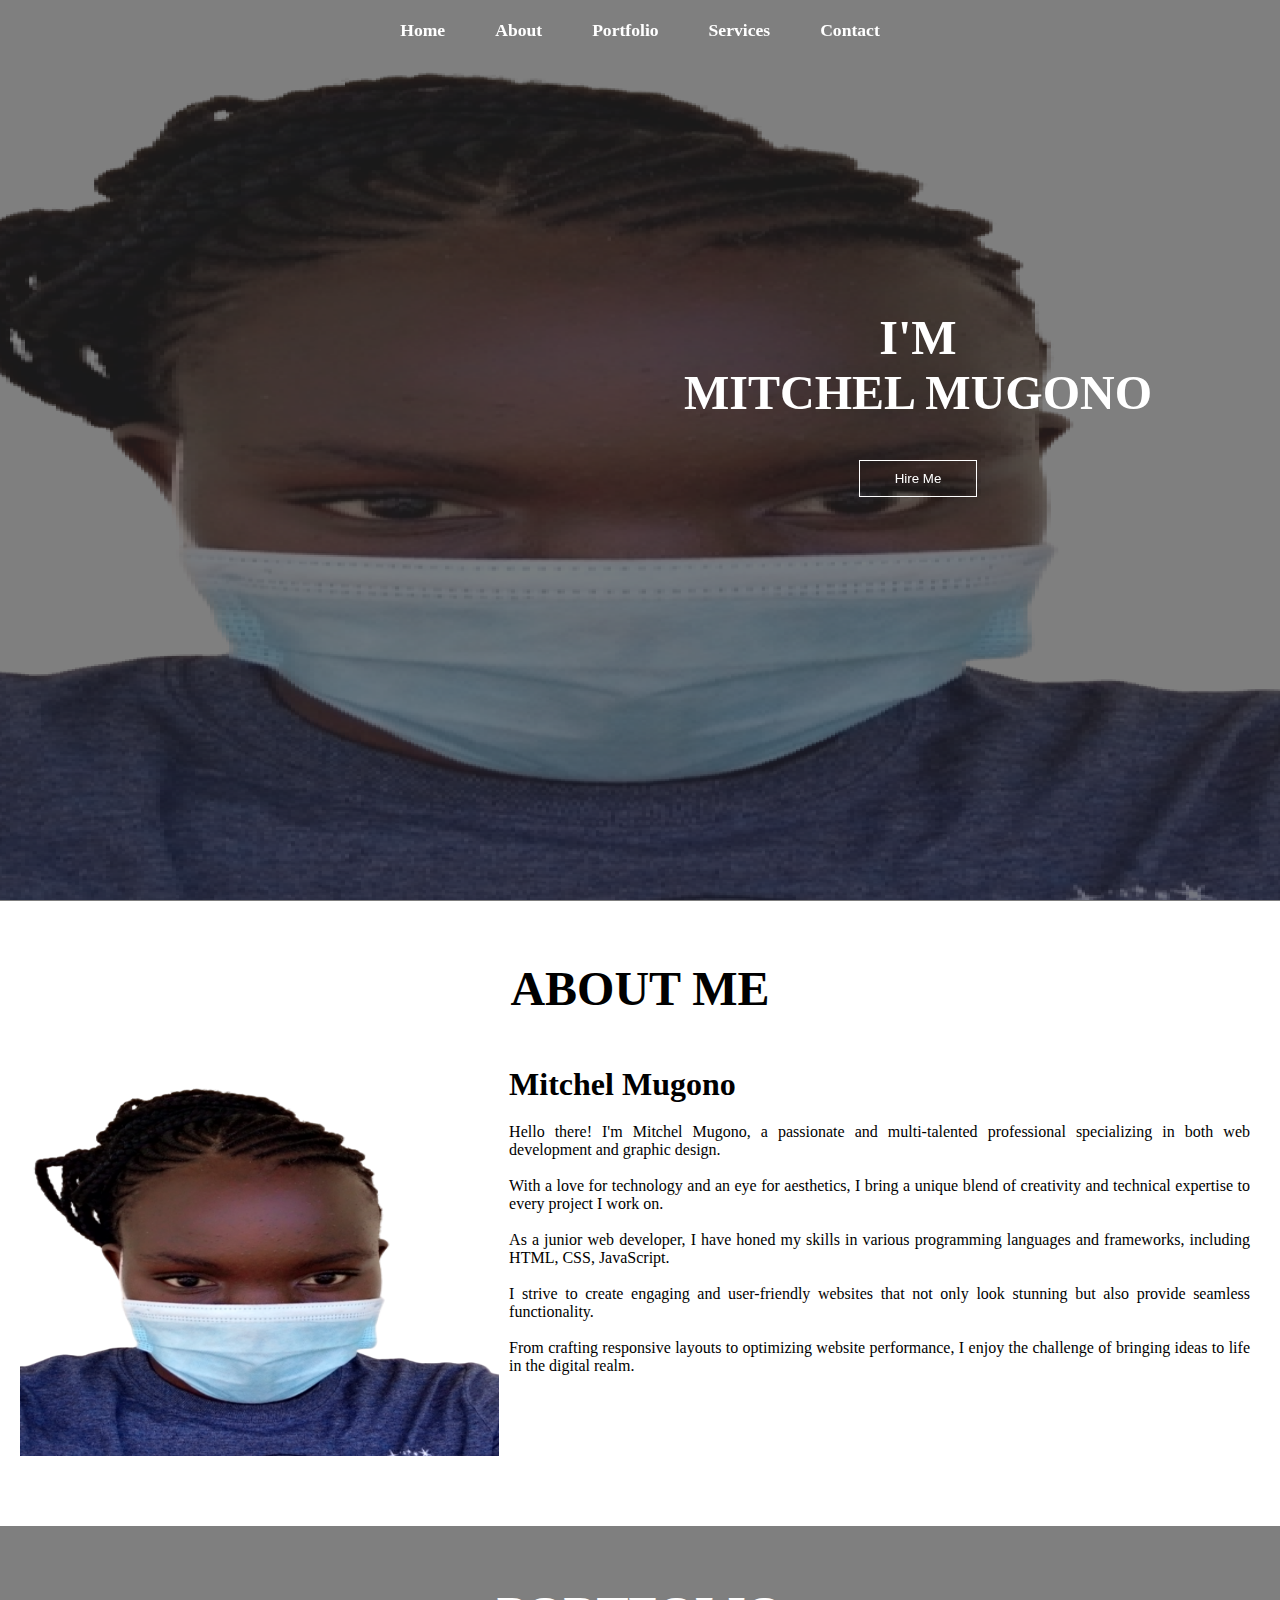
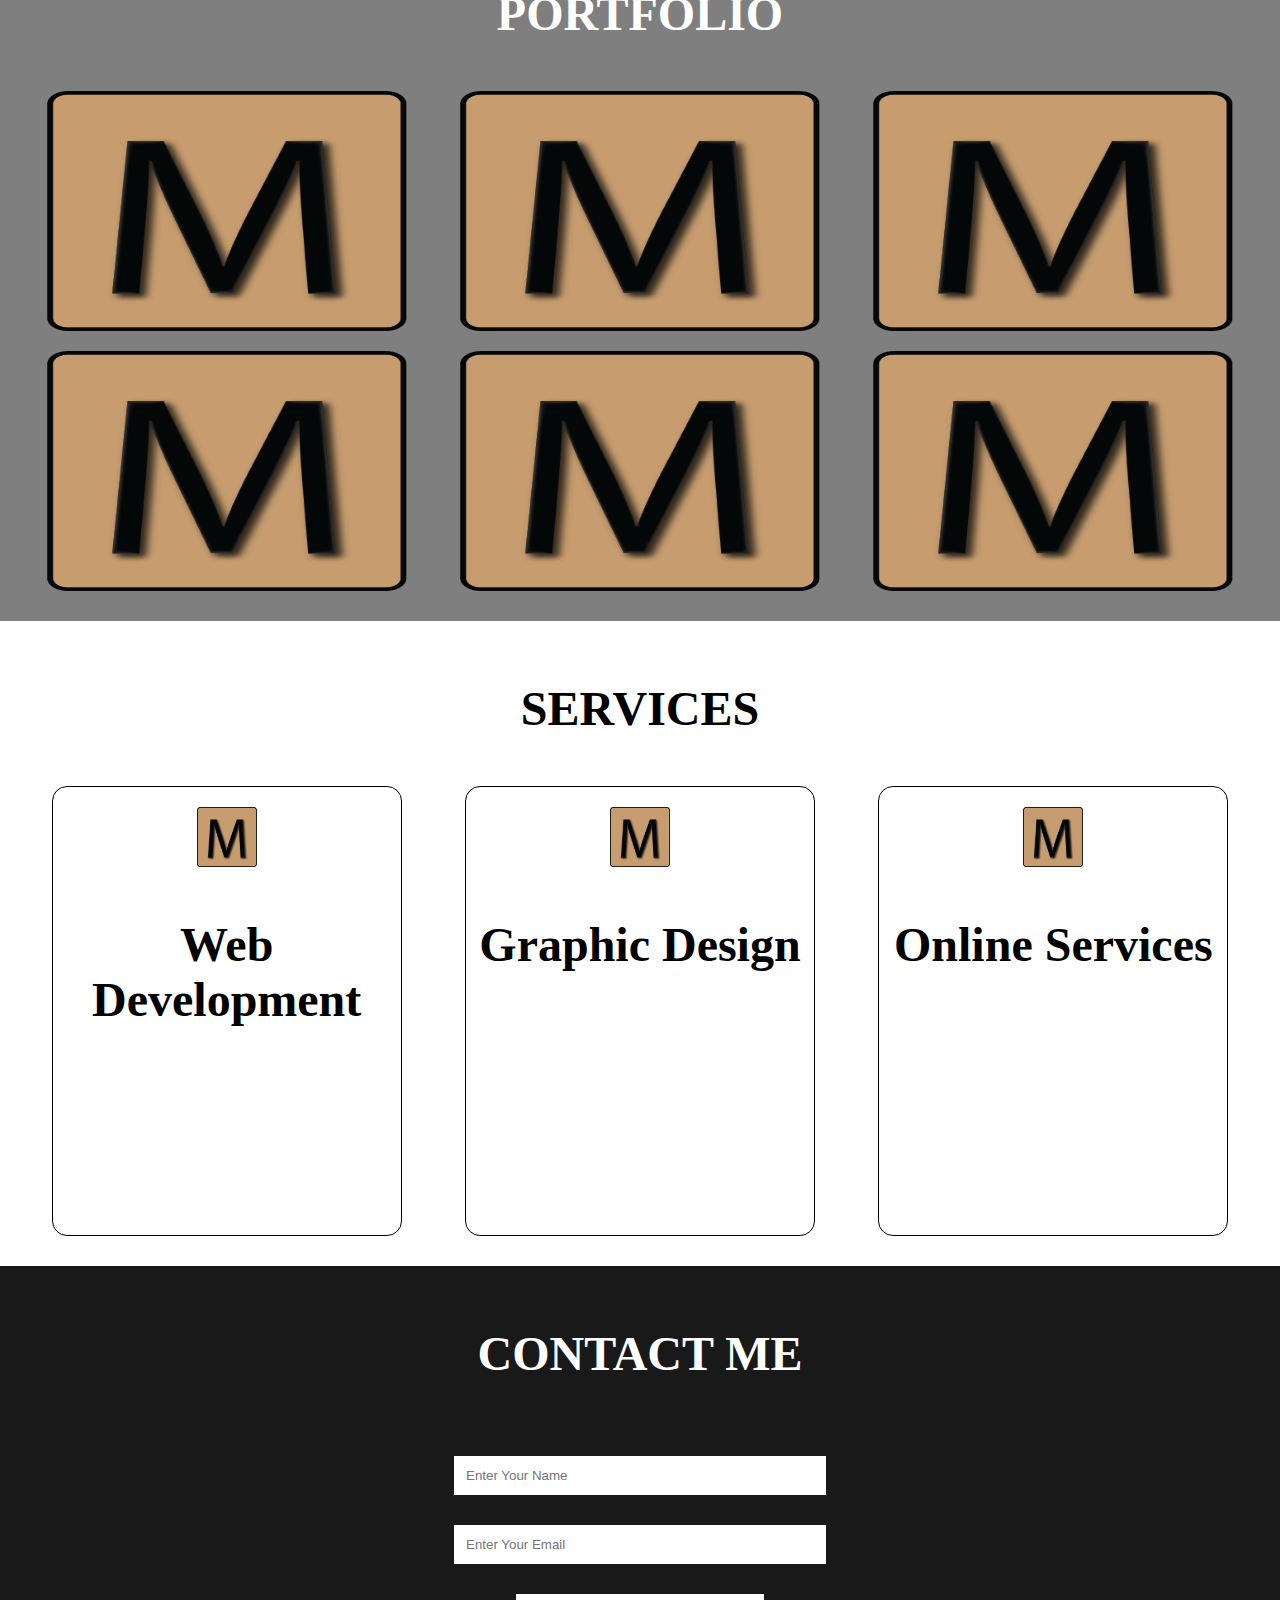
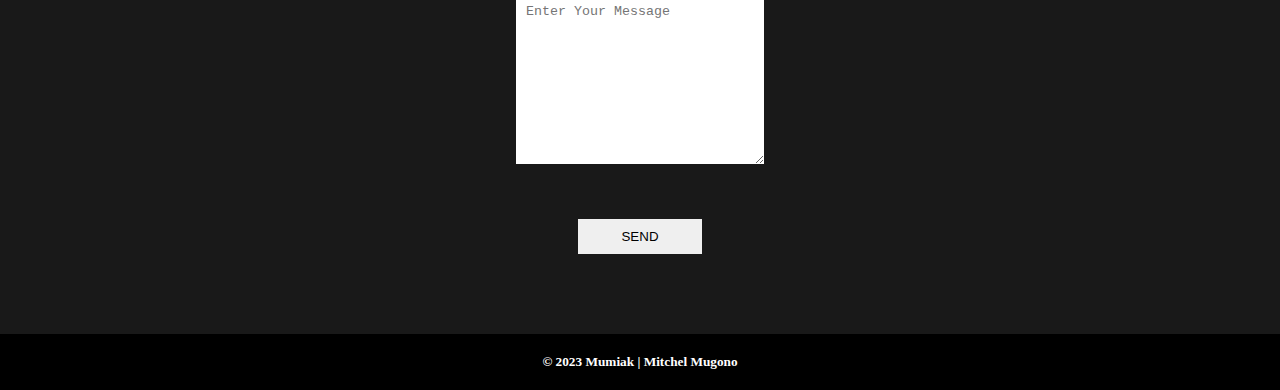
==== index.html @ e2e225aa "Let us work together" ====
<!DOCTYPE html>
<html lang="en">

<head>
    <meta charset="UTF-8">
    <meta name="viewport" content="width=device-width, initial-scale=1.0">
    <title>Mitchel Mugono - Frontend Web Developer</title>
    <link rel="stylesheet" href="css/style.css">
    <link rel="stylesheet" media="screen and (max-width:800px)" href="css/tablet.css">
    <link rel="stylesheet" media="screen and (max-width:530px)" href="css/phone.css">
    <link rel="shortcut icon" href="img/logo.png" type="image/x-icon">
</head>

<body>
    <!--Navigation bar-->
    <nav class="navbar">
        <ul>
            <li><a href="#home">Home</a></li>
            <li><a href="#about">About</a></li>
            <li><a href="#portfolio">Portfolio</a></li>
            <li><a href="#services">Services</a></li>
            <li><a href="#contact">Contact</a></li>
        </ul>
    </nav>

    <!--Home section-->
    <section id="home">
        <div class="main">
            <h1 class="headings">I'M <br> MITCHEL MUGONO</h1>
            <button class="btn"><a href="#contact">Hire Me</a></button>
        </div>
    </section>

    <!--About section-->
    <section id="about">
        <h1 class="headings">ABOUT ME</h1>
        <div id="pic">
            <img src="img/profile.png" alt="Mitchel M">
            <div id="intro">
                <h2>Mitchel Mugono</h2>
                <p>Hello there! I'm Mitchel Mugono, a passionate and multi-talented professional specializing in both
                    web development and graphic design.</p><br>
                <p>With a love for technology and an eye for aesthetics, I bring a
                    unique blend of creativity and technical expertise to every project I work on.</p><br>
                <p>As a junior web
                    developer, I have honed my skills in various programming languages and frameworks, including HTML,
                    CSS, JavaScript.</p><br>
                <p>I strive to create engaging and user-friendly websites that not
                    only look stunning but also provide seamless functionality.</p><br>
                <p>From crafting responsive layouts to
                    optimizing website performance, I enjoy the challenge of bringing ideas to life in the digital
                    realm.</p><br>
            </div>
        </div>
    </section>

    <!--Portfolio section-->
    <section id="portfolio">
        <h1 class="headings">PORTFOLIO</h1>
        <div class="gallery">
            <img src="img/logo.png" alt="Logo">
            <img src="img/logo.png" alt="Logo">
            <img src="img/logo.png" alt="Logo">
            <img src="img/logo.png" alt="Logo">
            <img src="img/logo.png" alt="Logo">
            <img src="img/logo.png" alt="Logo">
        </div>
    </section>

    <!--Services section-->
    <section id="services">
        <h1 class="headings">SERVICES</h1>
        <div class="row">
            <div class="box">
                <img src="img/logo.png" alt="Logo">
                <h1 class="headings">Web Development</h1>
                <p></p>
            </div>
            <div class="box">
                <img src="img/logo.png" alt="Logo">
                <h1 class="headings">Graphic Design</h1>
                <p></p>
            </div>
            <div class="box">
                <img src="img/logo.png" alt="Logo">
                <h1 class="headings">Online Services</h1>
                <p></p>
            </div>
        </div>
    </section>

    <!--Contact Us section-->
    <section id="contact">
        <h1 class="headings">CONTACT ME</h1>
        <form action="" class="form">
            <input type="text" name="name" class="input" placeholder="Enter Your Name">
            <input type="email" name="email" class="input" placeholder="Enter Your Email">
            <textarea name="msg" id="msg" cols="30" rows="10" placeholder="Enter Your Message"></textarea>
            <input type="submit" value="SEND" id="send">
        </form>
    </section>

    <!--Footer-->
    <footer>
        <h5>&copy; 2023 Mumiak | Mitchel Mugono</h5>
    </footer>
</body>

</html>
---- css/style.css ----
/*Styles that apply everywhere*/
* {
    margin: 0;
    padding: 0;
    box-sizing: border-box;
}

html {
    scroll-behavior: smooth;
}

a {
    text-decoration: none;
    color: #ffffff;
}

a:hover {
    color: #000000;
}

/*Navigation bar styles*/
.navbar {
    display: flex;
    justify-content: center;
    align-items: center;
    background-color: rgba(0, 0, 0, 0.5);
    position: sticky;
    top: 0;
}

.navbar ul {
    display: flex;
    list-style-type: none;
    margin: 20px 0px;
}

.navbar ul li {
    font-family: century;
    font-size: 1.1rem;
    font-weight: bold;
}

.navbar ul li a {
    text-decoration: none;
    color: #ffffff;
    padding: 8px 25px;
    transition: all .5s ease;
}

.navbar ul li a:hover {
    background-color: #ffffff;
    color: #000000;
    box-shadow: 0 0 10px #ffffff;
}

/*home section style*/
#home {
    display: flex;
    flex-direction: column;
    background-color: rgba(0, 0, 0, 0.5);
    height: 840px;
    justify-content: center;
    align-items: center;
    color: #ffffff;
}

#home::before {
    content: "";
    position: absolute;
    top: 0;
    right: 0;
    /*background: url('../img/profile.png') no-repeat center center/cover;*/
    background: url('../img/bg.png') no-repeat center center/cover;
    height: 900px;
    width: 100%;
    z-index: -1;
    opacity: .8;
}

.main {
    display: flex;
    flex-direction: column;
    /*border: 1px solid #ffffff;*/
    align-items: center;
    position: absolute;
    top: 30%;
    right: 10%;
}

.headings {
    font-family: century;
    font-size: 3rem;
    text-align: center;
    margin: 40px 0px;
}

.btn {
    padding: 10px 35px;
    background-color: transparent;
    border: 1px solid #ffffff;
    color: #ffffff;
    outline: none;
    transition: .6s ease;
}

.btn:hover {
    cursor: pointer;
    background-color: #ffffff;
    color: #000000;
    box-shadow: 0 0 5px #ffffff, 0 0 10px #ffffff, 0 0 15px #ffffff;
    font-weight: bold;
}

/*styles for the about section*/
#about {
    display: flex;
    flex-direction: column;
    padding: 20px;
    margin-bottom: 50px;
}

#pic {
    display: flex;
}

#pic img {
    width: 575px;
    height: 400px;
}

#intro {
    display: flex;
    flex-direction: column;
    text-align: justify;
    padding: 10px;
}

#intro h2 {
    font-size: 2rem;
    margin-bottom: 20px;
}

/*Portfolio section styles*/
#portfolio {
    display: flex;
    flex-direction: column;
    background-color: rgba(0, 0, 0, 0.5);
    color: #ffffff;
    align-items: center;
    padding: 20px;
}

.gallery {
    display: flex;
    flex-wrap: wrap;
    justify-content: space-around;
    box-sizing: border-box;
}

.gallery img{
    width: 360px;
    height: 240px;
    margin: 10px;
}

/*Services section styles*/
#services {
    display: flex;
    flex-direction: column;
    padding: 20px;
}

.row {
    display: flex;
    justify-content: space-around;
    flex-wrap: wrap;
    box-sizing: border-box;
}

.box {
    display: flex;
    flex-direction: column;
    width: 350px;
    height: 450px;
    border: 1px solid #000000;
    margin: 10px;
    align-items: center;
    text-align: justify;
    padding: 10px;
    border-radius: 15px;
    background: linear-gradient(to top, #a52a2a 50%, #ffffff 50%);
    background-size: 100% 200%;
    transition: all .8s;
}

.box:hover {
    background-position: left bottom;
    color: #ffffff;
    border: none;
    box-shadow: 0 0 20px #a52a2a;
}

.box img {
    width: 80px;
    height: 80px;
    /*background-color: #ffffff;*/
    padding: 10px;
}

/*Styles for the contact us section*/
#contact {
    display: flex;
    flex-direction: column;
    box-sizing: border-box;
    background-color: rgba(0, 0, 0, 0.9);
    color: #ffffff;
    padding: 20px;
}

.form {
    display: flex;
    flex-direction: column;
    box-sizing: border-box;
    align-items: center;
    margin: 20px 0px;
}

.input {
    padding: 12px;
    margin: 15px;
    width: 30%;
    border: none;
    outline: none;
}

#msg {
    width: 20%;
    padding: 10px;
    margin: 15px;
    border: none;
    outline: none;
}

#send {
    padding: 10px;
    width: 10%;
    margin: 40px;
    border: none;
    outline: none;
}

#send:hover {
    cursor: pointer;
    box-shadow: 0 0 10px #ffffff;
}

footer {
    text-align: center;
    color: #ffffff;
    background-color: #000000;
}

footer h5 {
    padding: 20px;
}
---- css/tablet.css ----
/*navigation bar*/
.navbar ul {
    flex-wrap: wrap;
    justify-content: center;
}

/*heading*/
.headings {
    font-size: 2.5rem;
}

/*about section*/
#pic {
    flex-direction: column;
    align-items: center;
}

#pic img {
    width: 475px;
    height: 300px;
}

#intro h2 {
    text-align: center;
    padding: 10px;
}

/*contact me form*/
.input {
    width: 60%;
}

#msg {
    width: 55%;
}

#send {
    width: 20%;
}
---- css/phone.css ----
/*home*/
#home {
    height: 820px;
}

.headings {
    font-size: 1.7rem;
}

/*about*/
#pic img {
    width: 300px;
    height: 175px;
}

#intro h2 {
    font-size: 1.5rem;
}

/*portfolio*/
.gallery img{
    width: 250px;
    height: 150px;
    margin: 10px;
}

/*contact*/
.input {
    width: 80%;
}

#msg {
    width: 70%;
}

#send {
    width: 20%;
}
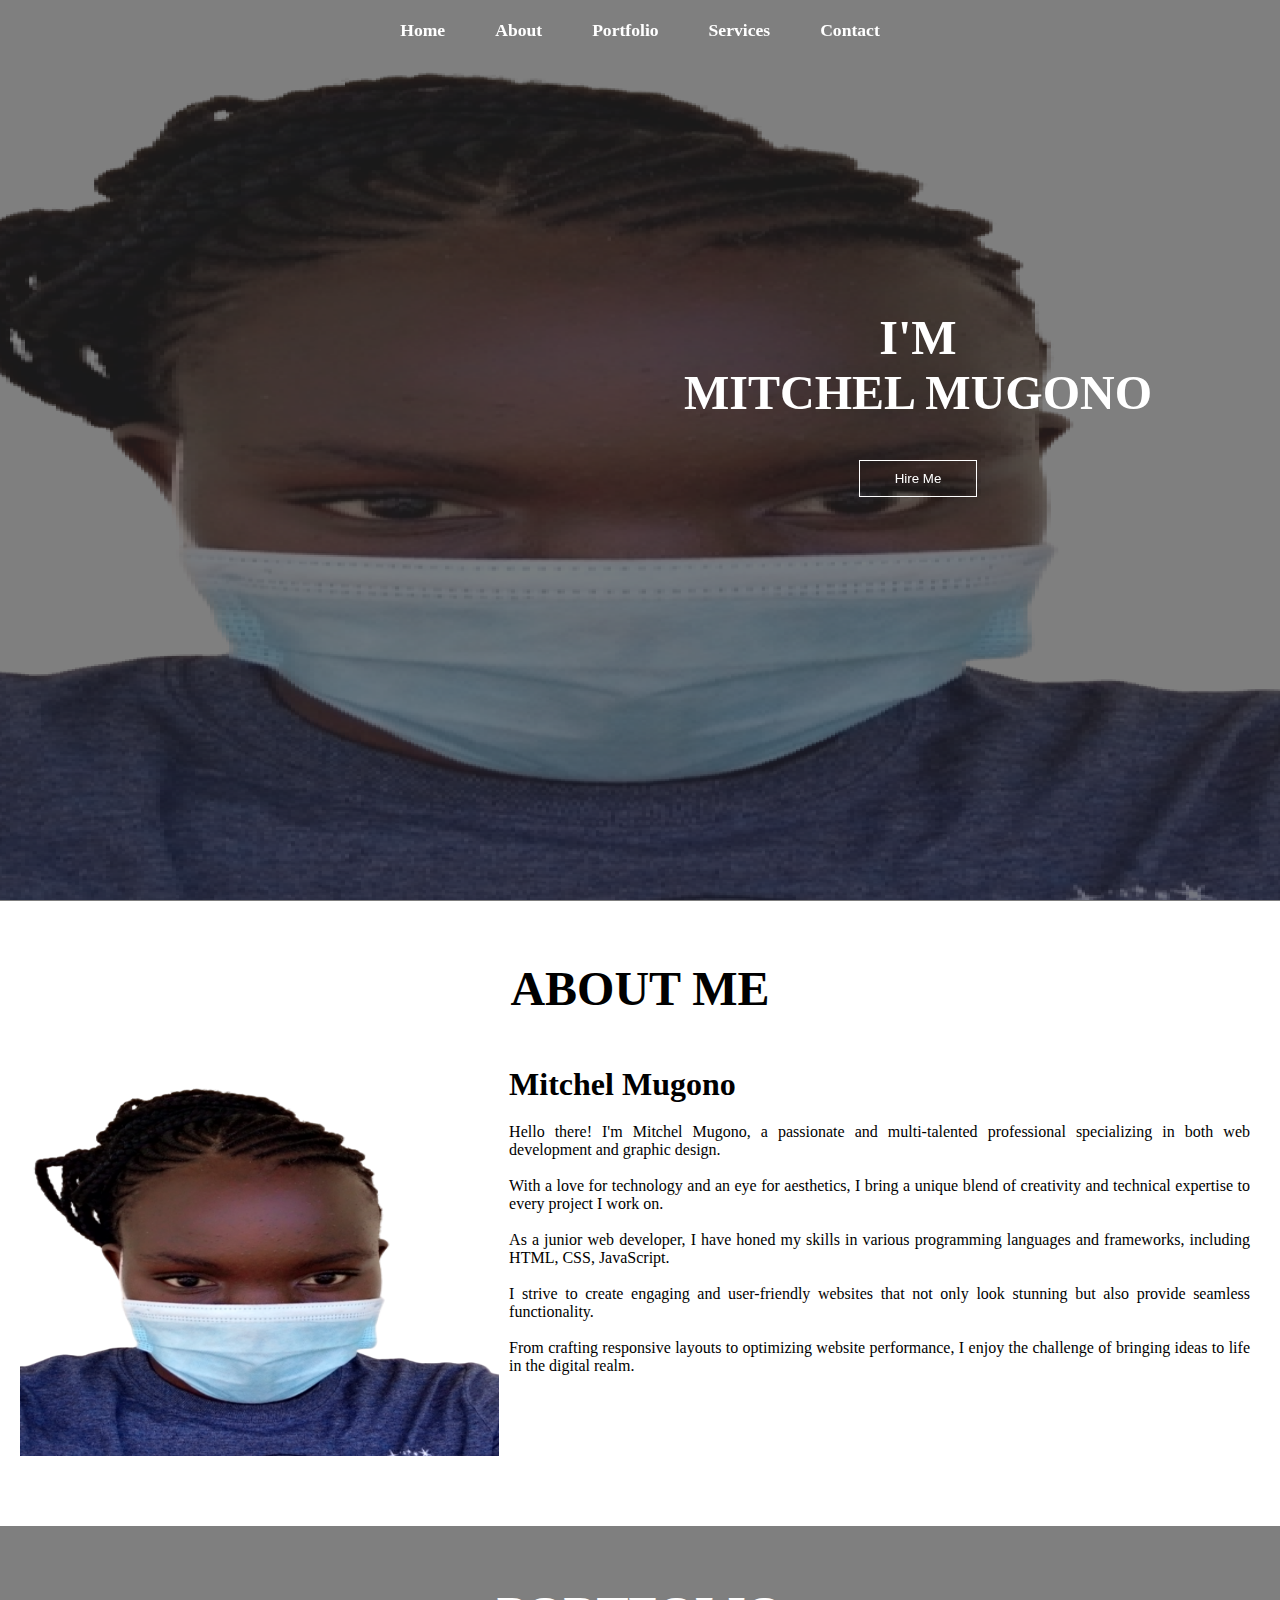
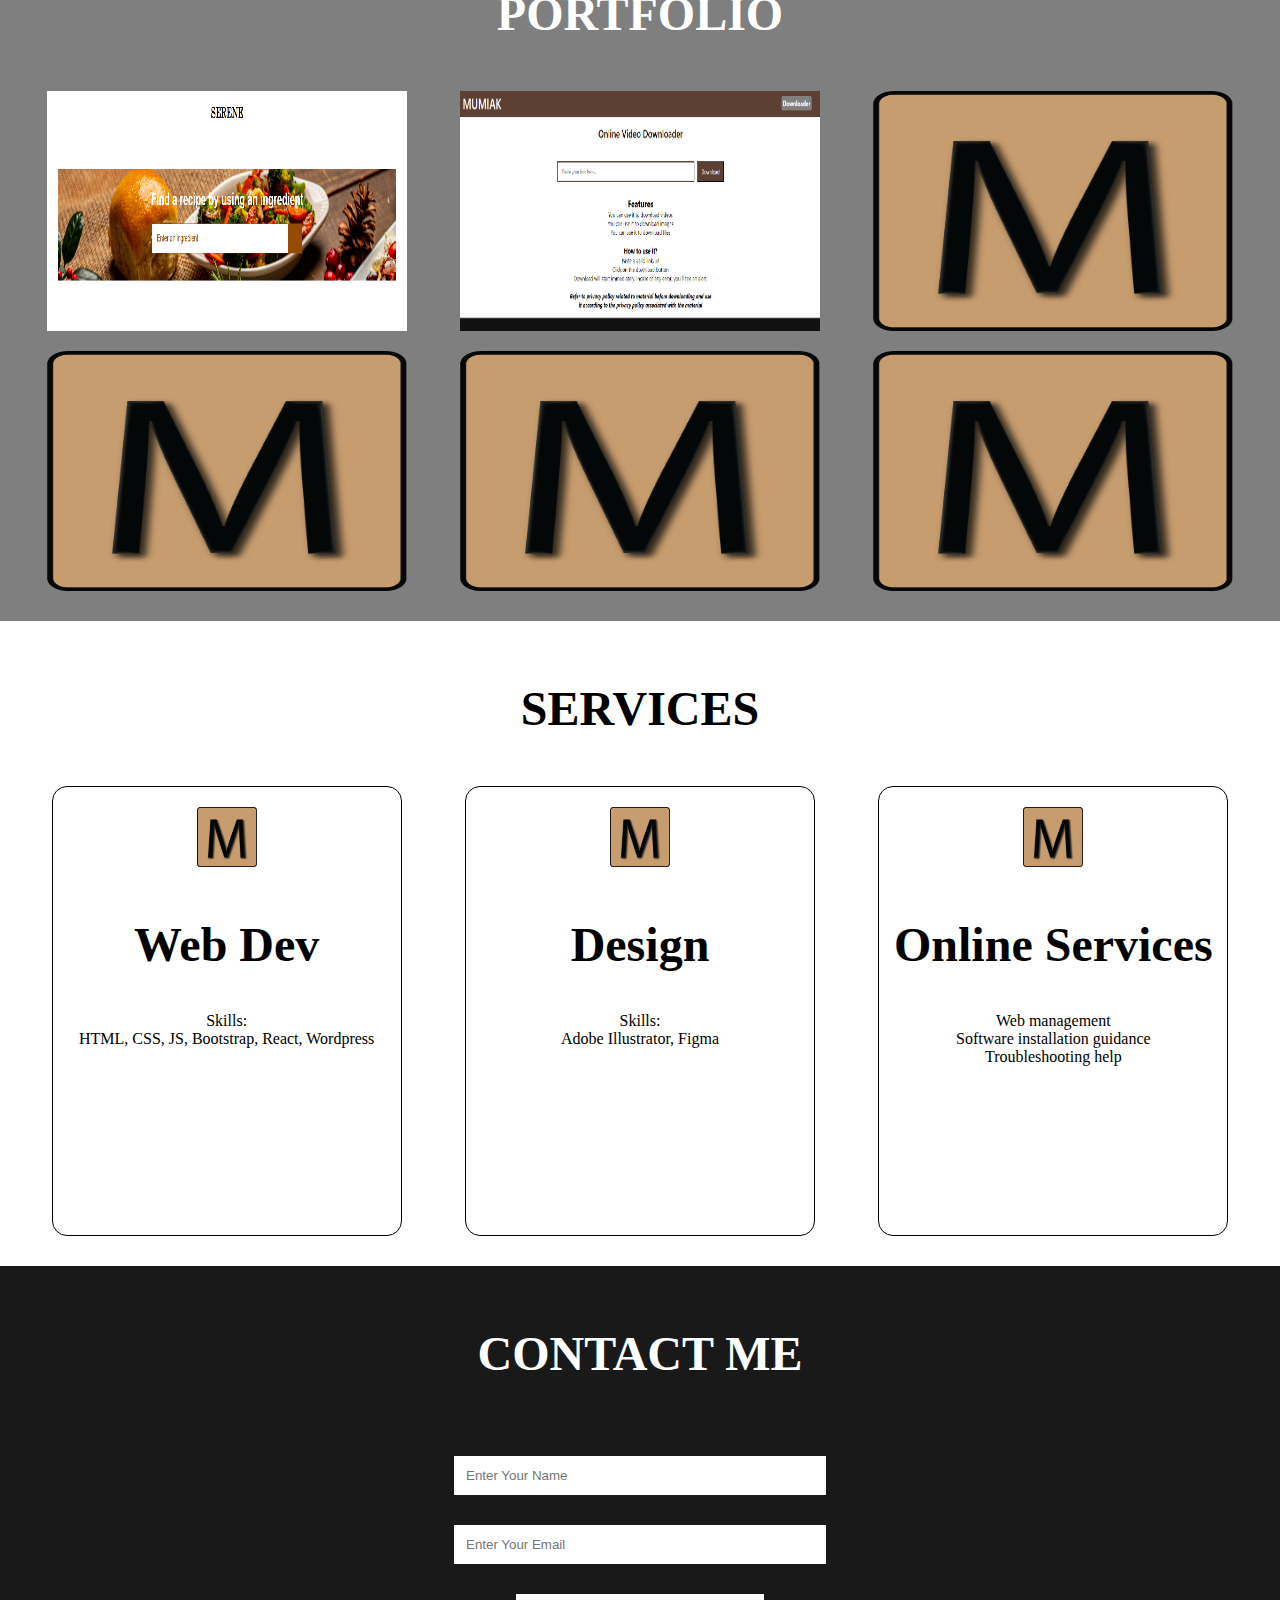
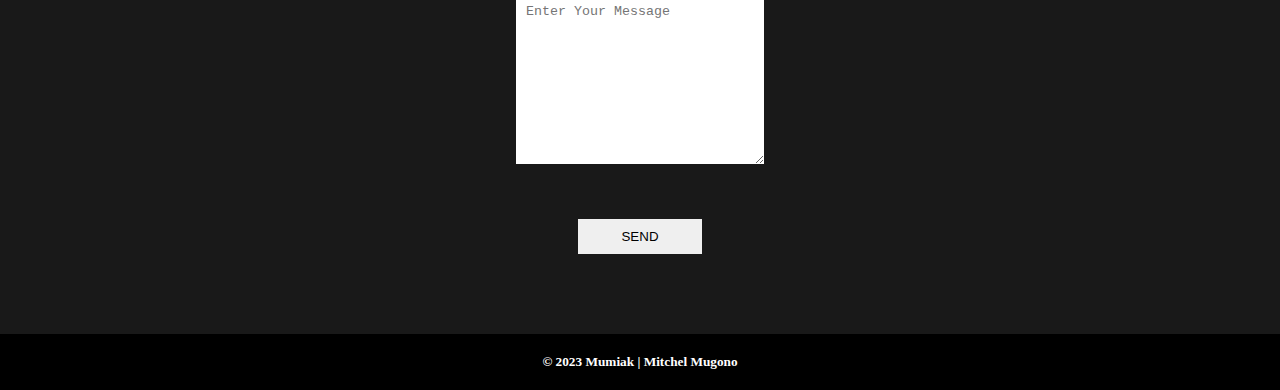
==== commit 55662d18: "Updates" ====
--- a/index.html
+++ b/index.html
@@ -58,8 +58,8 @@
     <section id="portfolio">
         <h1 class="headings">PORTFOLIO</h1>
         <div class="gallery">
-            <img src="img/logo.png" alt="Logo">
-            <img src="img/logo.png" alt="Logo">
+            <img src="img/recipe.png" alt="Recipe Website">
+            <img src="img/downloader.png" alt="Downloader">
             <img src="img/logo.png" alt="Logo">
             <img src="img/logo.png" alt="Logo">
             <img src="img/logo.png" alt="Logo">
@@ -73,18 +73,22 @@
         <div class="row">
             <div class="box">
                 <img src="img/logo.png" alt="Logo">
-                <h1 class="headings">Web Development</h1>
-                <p></p>
+                <h1 class="headings">Web Dev</h1>
+                <p>Skills:</p>
+                <p>HTML, CSS, JS, Bootstrap, React, Wordpress</p>
             </div>
             <div class="box">
                 <img src="img/logo.png" alt="Logo">
-                <h1 class="headings">Graphic Design</h1>
-                <p></p>
+                <h1 class="headings">Design</h1>
+                <p>Skills:</p>
+                <p>Adobe Illustrator, Figma</p>
             </div>
             <div class="box">
                 <img src="img/logo.png" alt="Logo">
                 <h1 class="headings">Online Services</h1>
-                <p></p>
+                <p>Web management</p>
+                <p>Software installation guidance</p>
+                <p>Troubleshooting help</p>
             </div>
         </div>
     </section>
--- a/css/style.css
+++ b/css/style.css
@@ -188,7 +188,7 @@
     text-align: justify;
     padding: 10px;
     border-radius: 15px;
-    background: linear-gradient(to top, #a52a2a 50%, #ffffff 50%);
+    background: linear-gradient(to top, #5C4033 50%, #ffffff 50%);
     background-size: 100% 200%;
     transition: all .8s;
 }
@@ -197,7 +197,7 @@
     background-position: left bottom;
     color: #ffffff;
     border: none;
-    box-shadow: 0 0 20px #a52a2a;
+    box-shadow: 0 0 20px #5C4033;
 }
 
 .box img {
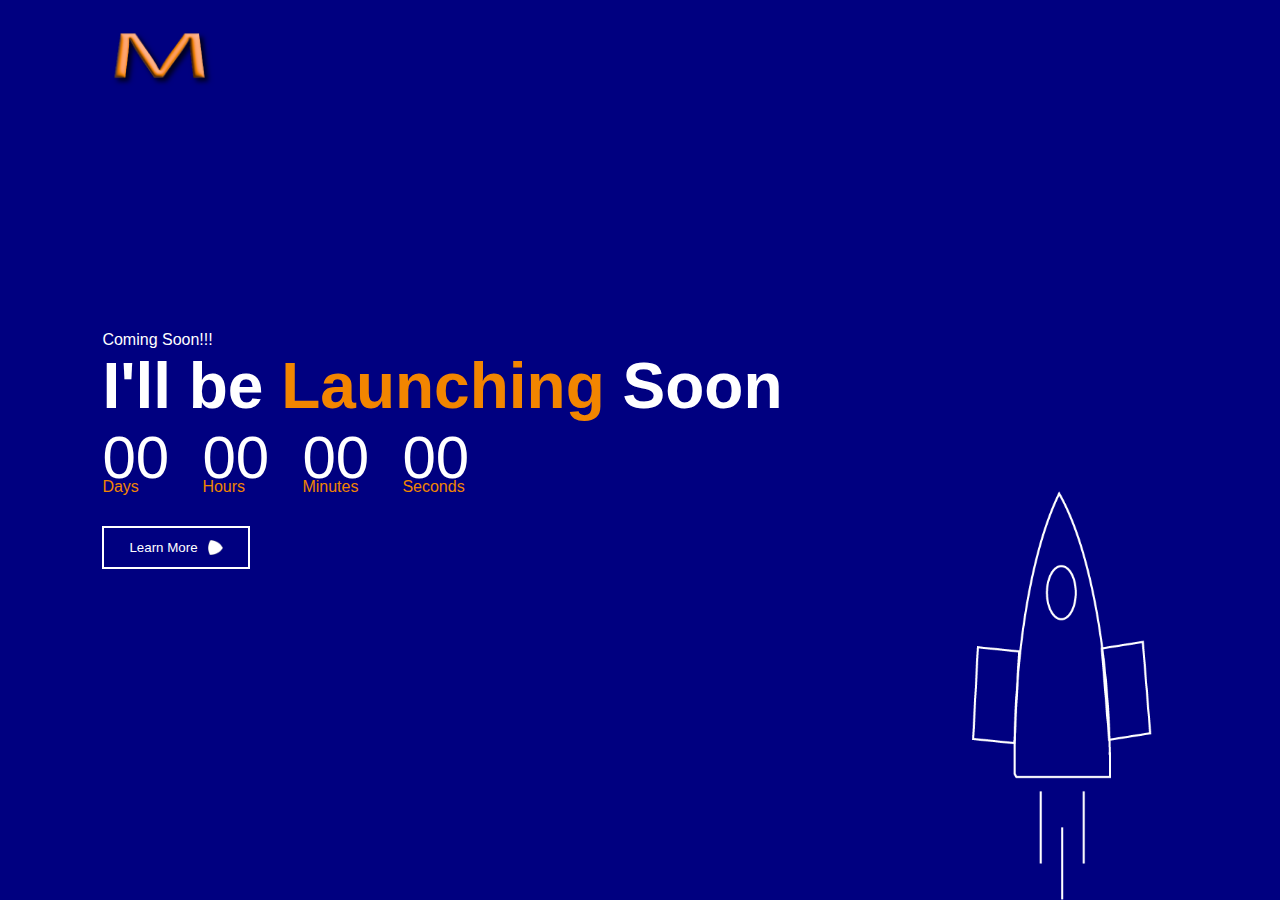
==== commit 5af8723b: "Launching Soon" ====
--- a/index.html
+++ b/index.html
@@ -4,110 +4,45 @@
 <head>
     <meta charset="UTF-8">
     <meta name="viewport" content="width=device-width, initial-scale=1.0">
-    <title>Mitchel Mugono - Frontend Web Developer</title>
-    <link rel="stylesheet" href="css/style.css">
-    <link rel="stylesheet" media="screen and (max-width:800px)" href="css/tablet.css">
-    <link rel="stylesheet" media="screen and (max-width:530px)" href="css/phone.css">
-    <link rel="shortcut icon" href="img/logo.png" type="image/x-icon">
+    <title>Launching soon!!!</title>
+    <link rel="stylesheet" href="style.css">
+    <link rel="shortcut icon" href="logo.png" type="image/x-icon">
 </head>
 
 <body>
-    <!--Navigation bar-->
-    <nav class="navbar">
-        <ul>
-            <li><a href="#home">Home</a></li>
-            <li><a href="#about">About</a></li>
-            <li><a href="#portfolio">Portfolio</a></li>
-            <li><a href="#services">Services</a></li>
-            <li><a href="#contact">Contact</a></li>
-        </ul>
-    </nav>
+    <div class="container">
+        <img src="logo.png" alt="Logo" class="logo">
 
-    <!--Home section-->
-    <section id="home">
-        <div class="main">
-            <h1 class="headings">I'M <br> MITCHEL MUGONO</h1>
-            <button class="btn"><a href="#contact">Hire Me</a></button>
+        <div class="content">
+            <p>Coming Soon!!!</p>
+            <h1>I'll be <span>Launching</span> Soon</h1>
+
+            <div class="launch-time">
+                <div>
+                    <p id="days">00</p>
+                    <span>Days</span>
+                </div>
+                <div>
+                    <p id="hours">00</p>
+                    <span>Hours</span>
+                </div>
+                <div>
+                    <p id="minutes">00</p>
+                    <span>Minutes</span>
+                </div>
+                <div>
+                    <p id="seconds">00</p>
+                    <span>Seconds</span>
+                </div>
+            </div>
+
+            <button type="button">Learn More <img src="triangle.png" alt="Triangle"></button>
         </div>
-    </section>
 
-    <!--About section-->
-    <section id="about">
-        <h1 class="headings">ABOUT ME</h1>
-        <div id="pic">
-            <img src="img/profile.png" alt="Mitchel M">
-            <div id="intro">
-                <h2>Mitchel Mugono</h2>
-                <p>Hello there! I'm Mitchel Mugono, a passionate and multi-talented professional specializing in both
-                    web development and graphic design.</p><br>
-                <p>With a love for technology and an eye for aesthetics, I bring a
-                    unique blend of creativity and technical expertise to every project I work on.</p><br>
-                <p>As a junior web
-                    developer, I have honed my skills in various programming languages and frameworks, including HTML,
-                    CSS, JavaScript.</p><br>
-                <p>I strive to create engaging and user-friendly websites that not
-                    only look stunning but also provide seamless functionality.</p><br>
-                <p>From crafting responsive layouts to
-                    optimizing website performance, I enjoy the challenge of bringing ideas to life in the digital
-                    realm.</p><br>
-            </div>
-        </div>
-    </section>
+        <img src="rocket.png" alt="Rocket" class="rocket">
+    </div>
 
-    <!--Portfolio section-->
-    <section id="portfolio">
-        <h1 class="headings">PORTFOLIO</h1>
-        <div class="gallery">
-            <img src="img/recipe.png" alt="Recipe Website">
-            <img src="img/downloader.png" alt="Downloader">
-            <img src="img/logo.png" alt="Logo">
-            <img src="img/logo.png" alt="Logo">
-            <img src="img/logo.png" alt="Logo">
-            <img src="img/logo.png" alt="Logo">
-        </div>
-    </section>
-
-    <!--Services section-->
-    <section id="services">
-        <h1 class="headings">SERVICES</h1>
-        <div class="row">
-            <div class="box">
-                <img src="img/logo.png" alt="Logo">
-                <h1 class="headings">Web Dev</h1>
-                <p>Skills:</p>
-                <p>HTML, CSS, JS, Bootstrap, React, Wordpress</p>
-            </div>
-            <div class="box">
-                <img src="img/logo.png" alt="Logo">
-                <h1 class="headings">Design</h1>
-                <p>Skills:</p>
-                <p>Adobe Illustrator, Figma</p>
-            </div>
-            <div class="box">
-                <img src="img/logo.png" alt="Logo">
-                <h1 class="headings">Online Services</h1>
-                <p>Web management</p>
-                <p>Software installation guidance</p>
-                <p>Troubleshooting help</p>
-            </div>
-        </div>
-    </section>
-
-    <!--Contact Us section-->
-    <section id="contact">
-        <h1 class="headings">CONTACT ME</h1>
-        <form action="" class="form">
-            <input type="text" name="name" class="input" placeholder="Enter Your Name">
-            <input type="email" name="email" class="input" placeholder="Enter Your Email">
-            <textarea name="msg" id="msg" cols="30" rows="10" placeholder="Enter Your Message"></textarea>
-            <input type="submit" value="SEND" id="send">
-        </form>
-    </section>
-
-    <!--Footer-->
-    <footer>
-        <h5>&copy; 2023 Mumiak | Mitchel Mugono</h5>
-    </footer>
+    <script src="script.js"></script>
 </body>
 
 </html>--- a/style.css
+++ b/style.css
@@ -0,0 +1,86 @@
+* {
+    margin: 0;
+    padding: 0;
+    font-family: sans-serif;
+    box-sizing: border-box;
+}
+
+.container {
+    width: 100vw;
+    height: 100vh;
+    padding: 0 8%;
+    background: #000080;
+    position: relative;
+}
+
+.logo {
+    width: 120px;
+    padding: 20px 0;
+    cursor: pointer;
+}
+
+.content {
+    top: 50%;
+    position: absolute;
+    transform: translateY(-50%);
+    color: #ffffff;
+}
+
+.content h1 {
+    font-size: 64px;
+    font-weight: 600;
+}
+
+.content span {
+    color: #f28500;
+}
+
+.content button {
+    background: transparent;
+    border: 2px solid #ffffff;
+    outline: none;
+    padding: 12px 25px;
+    color: #ffffff;
+    display: flex;
+    align-items: center;
+    margin-top: 30px;
+    cursor: pointer;
+}
+
+.content button img {
+    width: 15px;
+    margin-left: 10px;
+}
+
+.launch-time {
+    display: flex;
+}
+
+.launch-time div {
+    flex-basis: 100px;
+}
+
+.launch-time div p {
+    font-size: 60px;
+    margin-bottom: -14px;
+}
+
+.rocket {
+    width: 180px;
+    position: absolute;
+    right: 10%;
+    bottom: 0;
+    animation: rocket 4s linear infinite;
+}
+
+@keyframes rocket {
+    0% {
+        bottom: 0;
+        opacity: 0;
+    }
+
+    100% {
+        bottom: 600px;
+        opacity: 1;
+    }
+}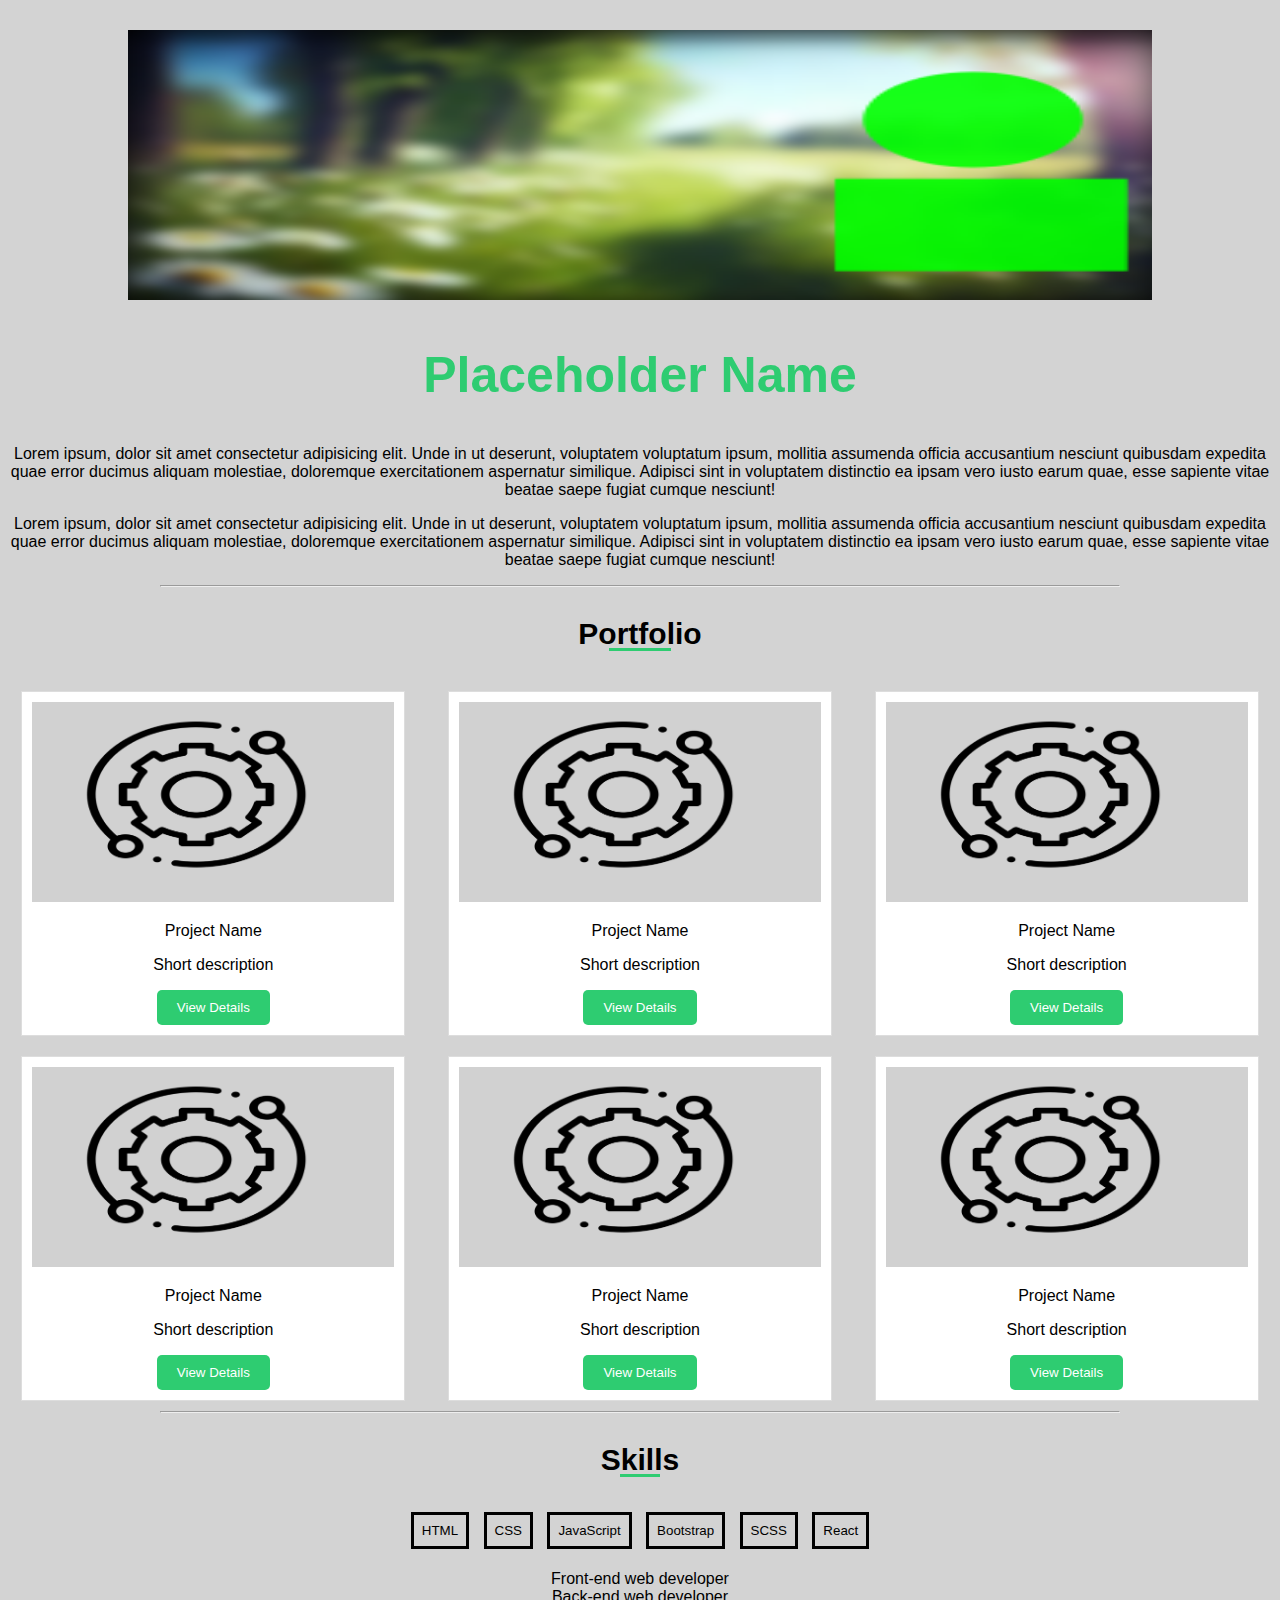
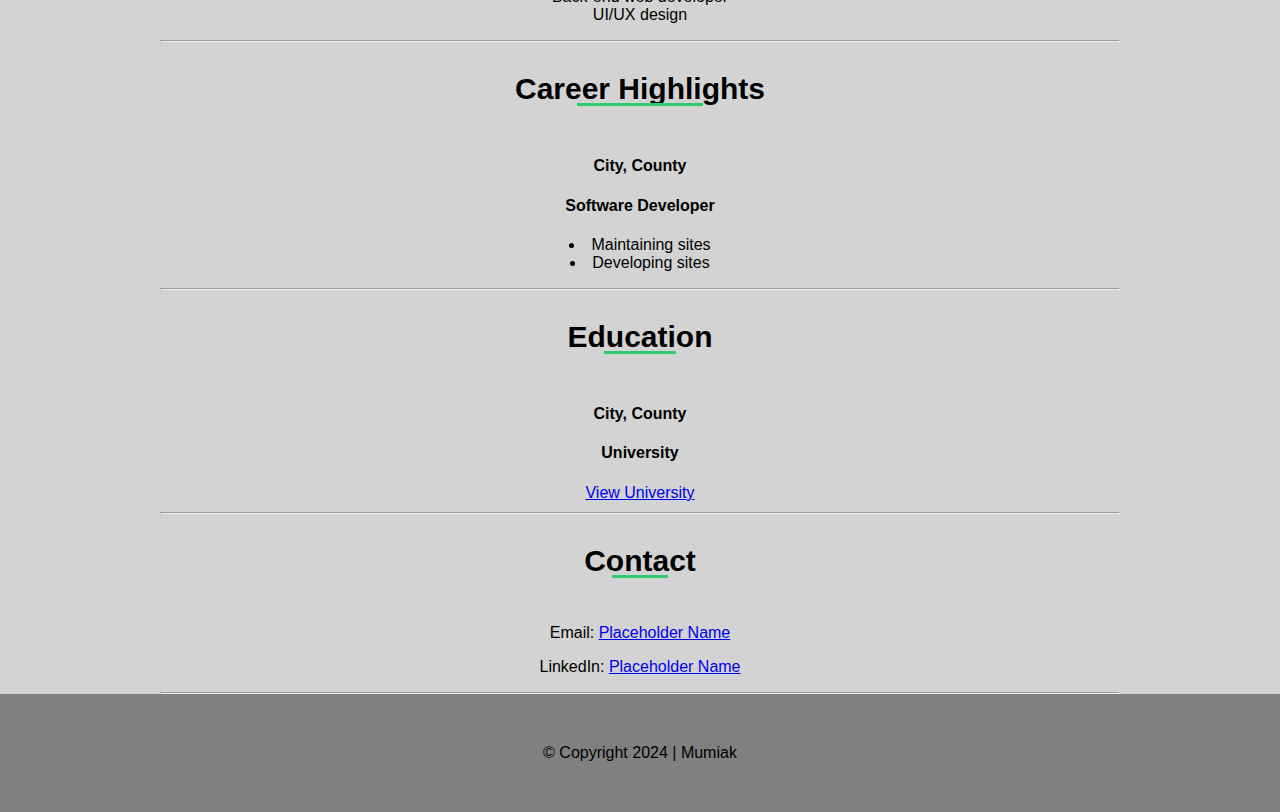
==== commit be5fab0c: "Personal Website" ====
--- a/index.html
+++ b/index.html
@@ -3,46 +3,170 @@
 
 <head>
     <meta charset="UTF-8">
-    <meta name="viewport" content="width=device-width, initial-scale=1.0">
-    <title>Launching soon!!!</title>
-    <link rel="stylesheet" href="style.css">
-    <link rel="shortcut icon" href="logo.png" type="image/x-icon">
+    <meta http-equiv="Pragma" content="no-cache">
+    <meta http-equiv="Expires" content="-1">
+    <meta http-equiv="CACHE-CONTROL" content="NO-CACHE">
+
+    <link rel="stylesheet" href="css/styles.css">
+    <link rel="shortcut icon" href="img/technical-support.png" type="image/x-icon">
+
+    <title>Portfolio Project</title>
 </head>
 
 <body>
-    <div class="container">
-        <img src="logo.png" alt="Logo" class="logo">
+    <section id="home">
+        <!--Image of the person-->
+        <img src="img/profile.png" alt="Profile Picture">
 
-        <div class="content">
-            <p>Coming Soon!!!</p>
-            <h1>I'll be <span>Launching</span> Soon</h1>
+        <!--Name of the person-->
+        <h2>Placeholder Name</h2>
 
-            <div class="launch-time">
-                <div>
-                    <p id="days">00</p>
-                    <span>Days</span>
-                </div>
-                <div>
-                    <p id="hours">00</p>
-                    <span>Hours</span>
-                </div>
-                <div>
-                    <p id="minutes">00</p>
-                    <span>Minutes</span>
-                </div>
-                <div>
-                    <p id="seconds">00</p>
-                    <span>Seconds</span>
+        <!--description of the person-->
+        <p>Lorem ipsum, dolor sit amet consectetur adipisicing elit. Unde in ut deserunt, voluptatem voluptatum ipsum,
+            mollitia assumenda officia accusantium nesciunt quibusdam expedita quae error ducimus aliquam molestiae,
+            doloremque exercitationem aspernatur similique. Adipisci sint in voluptatem distinctio ea ipsam vero iusto
+            earum quae, esse sapiente vitae beatae saepe fugiat cumque nesciunt!</p>
+            <p>Lorem ipsum, dolor sit amet consectetur adipisicing elit. Unde in ut deserunt, voluptatem voluptatum ipsum,
+                mollitia assumenda officia accusantium nesciunt quibusdam expedita quae error ducimus aliquam molestiae,
+                doloremque exercitationem aspernatur similique. Adipisci sint in voluptatem distinctio ea ipsam vero iusto
+                earum quae, esse sapiente vitae beatae saepe fugiat cumque nesciunt!</p>
+    </section>
+
+    <hr>
+
+    <!--Portfolio-->
+    <section id="portfolio">
+        <h3>Portfolio</h3>
+
+        <!--The projects-->
+        <div class="row">
+            <div class="column">
+                <div class="card">
+                    <img src="img/project.png" alt="Image Placeholder">
+                    <p>Project Name</p>
+                    <p>Short description</p>
+                    <button onclick="redirectToProject('project.html')" class="view-details-btn">View Details</button>
                 </div>
             </div>
-
-            <button type="button">Learn More <img src="triangle.png" alt="Triangle"></button>
+            <div class="column">
+                <div class="card">
+                    <img src="img/project.png" alt="Image Placeholder">
+                    <p>Project Name</p>
+                    <p>Short description</p>
+                    <button onclick="redirectToProject('project.html')" class="view-details-btn">View Details</button>
+                </div>
+            </div>
+            <div class="column">
+                <div class="card">
+                    <img src="img/project.png" alt="Image Placeholder">
+                    <p>Project Name</p>
+                    <p>Short description</p>
+                    <button onclick="redirectToProject('project.html')" class="view-details-btn">View Details</button>
+                </div>
+            </div>
         </div>
 
-        <img src="rocket.png" alt="Rocket" class="rocket">
-    </div>
+        <div class="row">
+            <div class="column">
+                <div class="card">
+                    <img src="img/project.png" alt="Image Placeholder">
+                    <p>Project Name</p>
+                    <p>Short description</p>
+                    <button onclick="redirectToProject('project.html')" class="view-details-btn">View Details</button>
+                </div>
+            </div>
+            <div class="column">
+                <div class="card">
+                    <img src="img/project.png" alt="Image Placeholder">
+                    <p>Project Name</p>
+                    <p>Short description</p>
+                    <button onclick="redirectToProject('project.html')" class="view-details-btn">View Details</button>
+                </div>
+            </div>
+            <div class="column">
+                <div class="card">
+                    <img src="img/project.png" alt="Image Placeholder">
+                    <p>Project Name</p>
+                    <p>Short description</p>
+                    <button onclick="redirectToProject('project.html')" class="view-details-btn">View Details</button>
+                </div>
+            </div>
+        </div>
+    </section>
 
-    <script src="script.js"></script>
+    <hr>
+
+    <!--Skills-->
+    <section id="skills">
+        <h3>Skills</h3>
+
+        <!--buttons in one line with skills-->
+        <div class="skills">
+            <button>HTML</button>
+            <button>CSS</button>
+            <button>JavaScript</button>
+            <button>Bootstrap</button>
+            <button>SCSS</button>
+            <button>React</button>
+        </div>
+
+        <div class="titles">
+            <ul>
+                <li>Front-end web developer</li>
+                <li>Back-end web developer</li>
+                <li>UI/UX design</li>
+            </ul>
+        </div>
+    </section>
+
+    <hr>
+
+    <!--Past experience-->
+    <section id="career">
+        <h3>Career Highlights</h3>
+
+        <div class="career">
+            <h4 class="place">City, County</h4>
+            <h4>Software Developer</h4>
+            <ul>
+                <li>Maintaining sites</li>
+                <li>Developing sites</li>
+            </ul>
+        </div>
+    </section>
+
+    <hr>
+
+    <!--Education-->
+    <section id="education">
+        <h3>Education</h3>
+
+        <div class="education">
+            <h4 class="place">City, County</h4>
+            <h4>University</h4>
+            <a href="#">View University</a>
+        </div>
+    </section>
+
+    <hr>
+
+    <!--Contact section-->
+    <section id="contact">
+        <h3>Contact</h3>
+
+        <p>Email: <a href="mailto:example@email.com">Placeholder Name</a></p>
+        <p>LinkedIn: <a href="#">Placeholder Name</a></p>
+    </section>
+
+    <hr>
+
+    <!--Footer-->
+    <footer>
+        <p>© Copyright 2024 | Mumiak </p>
+    </footer>
+
+    <script src="js/script.js"></script>
+
 </body>
 
-</html>+</html>
--- a/css/styles.css
+++ b/css/styles.css
@@ -0,0 +1,304 @@
+/* General styles*/
+* {
+    box-sizing: border-box;
+}
+
+/*Styles for the content*/
+body {
+    font-family: sans-serif;
+    margin: 0;
+    padding: 0;
+    background: lightgray;
+}
+
+/* Styles for the section headings*/
+h3 {
+    font-size: 30px;
+    display: inline-block;
+    position: relative;
+}
+
+h3::after {
+    content: "";
+    display: block;
+    width: 50%; /* Adjust the width as needed */
+    height: 3px; /* Border thickness */
+    background-color: #2ecc71;
+    position: absolute;
+    bottom: 0;
+    left: 25%; /* Adjust the left position to center the border */
+}
+
+/* Syles for the introduction part*/
+#home {
+    text-align: center;
+}
+
+#home h2 {
+    font-size: 50px;
+    color: #2ecc71;
+}
+
+#home img {
+    padding-top: 30px;
+    width: 80%;
+    height: 300px;
+}
+
+/* Styles for the portfolio*/
+#portfolio {
+    text-align: center;
+}
+
+.row {
+    display: flex;
+    justify-content: space-around;
+}
+
+.column {
+    width: 30%;
+    margin: 10px;
+}
+
+.card {
+    background: white;
+    border: 1px solid #ddd;
+    padding: 10px;
+    text-align: center;
+}
+
+.card img {
+    width: 100%;
+    height: 200px;
+}
+
+.view-details-btn {
+    display: inline-block;
+    padding: 10px 20px;
+    background-color: #2ecc71;
+    color: white;
+    text-decoration: none;
+    border: none;
+    border-radius: 5px;
+    cursor: pointer;
+}
+
+.view-details-btn:hover {
+    background-color: #2ecc71;
+}
+
+button {
+    background-color: #2ecc71;
+    color: white;
+    padding: 10px;
+    border: none;
+    cursor: pointer;
+}
+
+button:hover {
+    background-color: #2ecc71;
+}
+
+/* styels for the skills */
+#skills {
+    text-align: center;
+}
+
+.skills button {
+    background: none;
+    margin: 5px;
+    padding: 8px;
+    color: black;
+    border: 3px solid black;
+    cursor: pointer;
+}
+
+.titles ul {
+    list-style: none;
+    padding: 0;
+}
+
+/* styles for the careers */
+#career,
+#education,
+#contact {
+    text-align: center;
+}
+
+.career,
+.education {
+    margin: 10px;
+}
+
+.career {
+    margin: 10px;
+}
+
+.career ul {
+    padding: 0;
+    list-style-position: inside;
+    /* Align list items with the content */
+}
+
+/*styles for the footer*/
+footer {
+    text-align: center;
+    background-color: gray;
+    padding: 50px;
+    bottom: 0;
+    width: 100%;
+}
+
+footer p {
+    margin: 0;
+}
+
+/*styles for the divider*/
+hr {
+    max-width: 75%;
+    margin: 0 auto;
+}
+
+/* styles for the specific projects in depth details*/
+header {
+    background-color: #2ecc71;
+    color: white;
+    text-align: center;
+    padding: 20px;
+}
+
+.project-details {
+    display: flex;
+    justify-content: center;
+    align-items: center;
+    margin: 20px;
+}
+
+.project-image img {
+    max-width: 100%;
+    height: auto;
+    border-radius: 8px;
+}
+
+.project-info {
+    max-width: 600px;
+    padding: 20px;
+}
+
+.project-info h2 {
+    color: #2ecc71;
+}
+
+.btn {
+    text-align: center;
+    padding: 10px 20px;
+    background-color: #2ecc71;
+    color: white;
+    text-decoration: none;
+    border: none;
+    border-radius: 5px;
+    cursor: pointer;
+}
+
+.btn:hover {
+    background-color: #2ecc71;
+
+}
+
+
+/* Media Query for Mobile Devices */
+@media only screen and (max-width: 600px) {
+
+    #home,
+    #portfolio,
+    #skills,
+    #career,
+    #education,
+    #contact {
+        text-align: left;
+    }
+
+    .project-details,
+    .project-info,
+    .project-info h2 {
+        text-align: center;
+    }
+
+    .row {
+        flex-direction: column;
+    }
+
+    .column {
+        width: 100%;
+        margin: 10px 0;
+    }
+
+    .card {
+        text-align: left;
+    }
+
+    .view-details-btn {
+        display: block;
+        margin-top: 10px;
+    }
+
+    .skills button {
+        margin: 5px 0;
+    }
+
+    .career,
+    .education {
+        text-align: left;
+    }
+
+    footer {
+        text-align: center;
+    }
+}
+
+
+/*Media queries to accomodate tablets*/
+@media only screen and (min-width: 601px) and (max-width: 1024px) {
+
+    #home,
+    #portfolio,
+    #skills,
+    #career,
+    #education,
+    #contact {
+        text-align: center;
+    }
+
+    .project-details,
+    .project-info,
+    .project-info h2 {
+        text-align: left;
+    }
+
+    .row {
+        flex-direction: row;
+    }
+
+    .column {
+        width: 30%;
+        margin: 10px;
+    }
+
+    .card {
+        text-align: center;
+    }
+
+    .view-details-btn {
+        display: inline-block;
+        margin-top: 10px;
+    }
+
+    .skills button {
+        margin: 5px;
+    }
+
+    .career,
+    .education {
+        text-align: center;
+    }
+}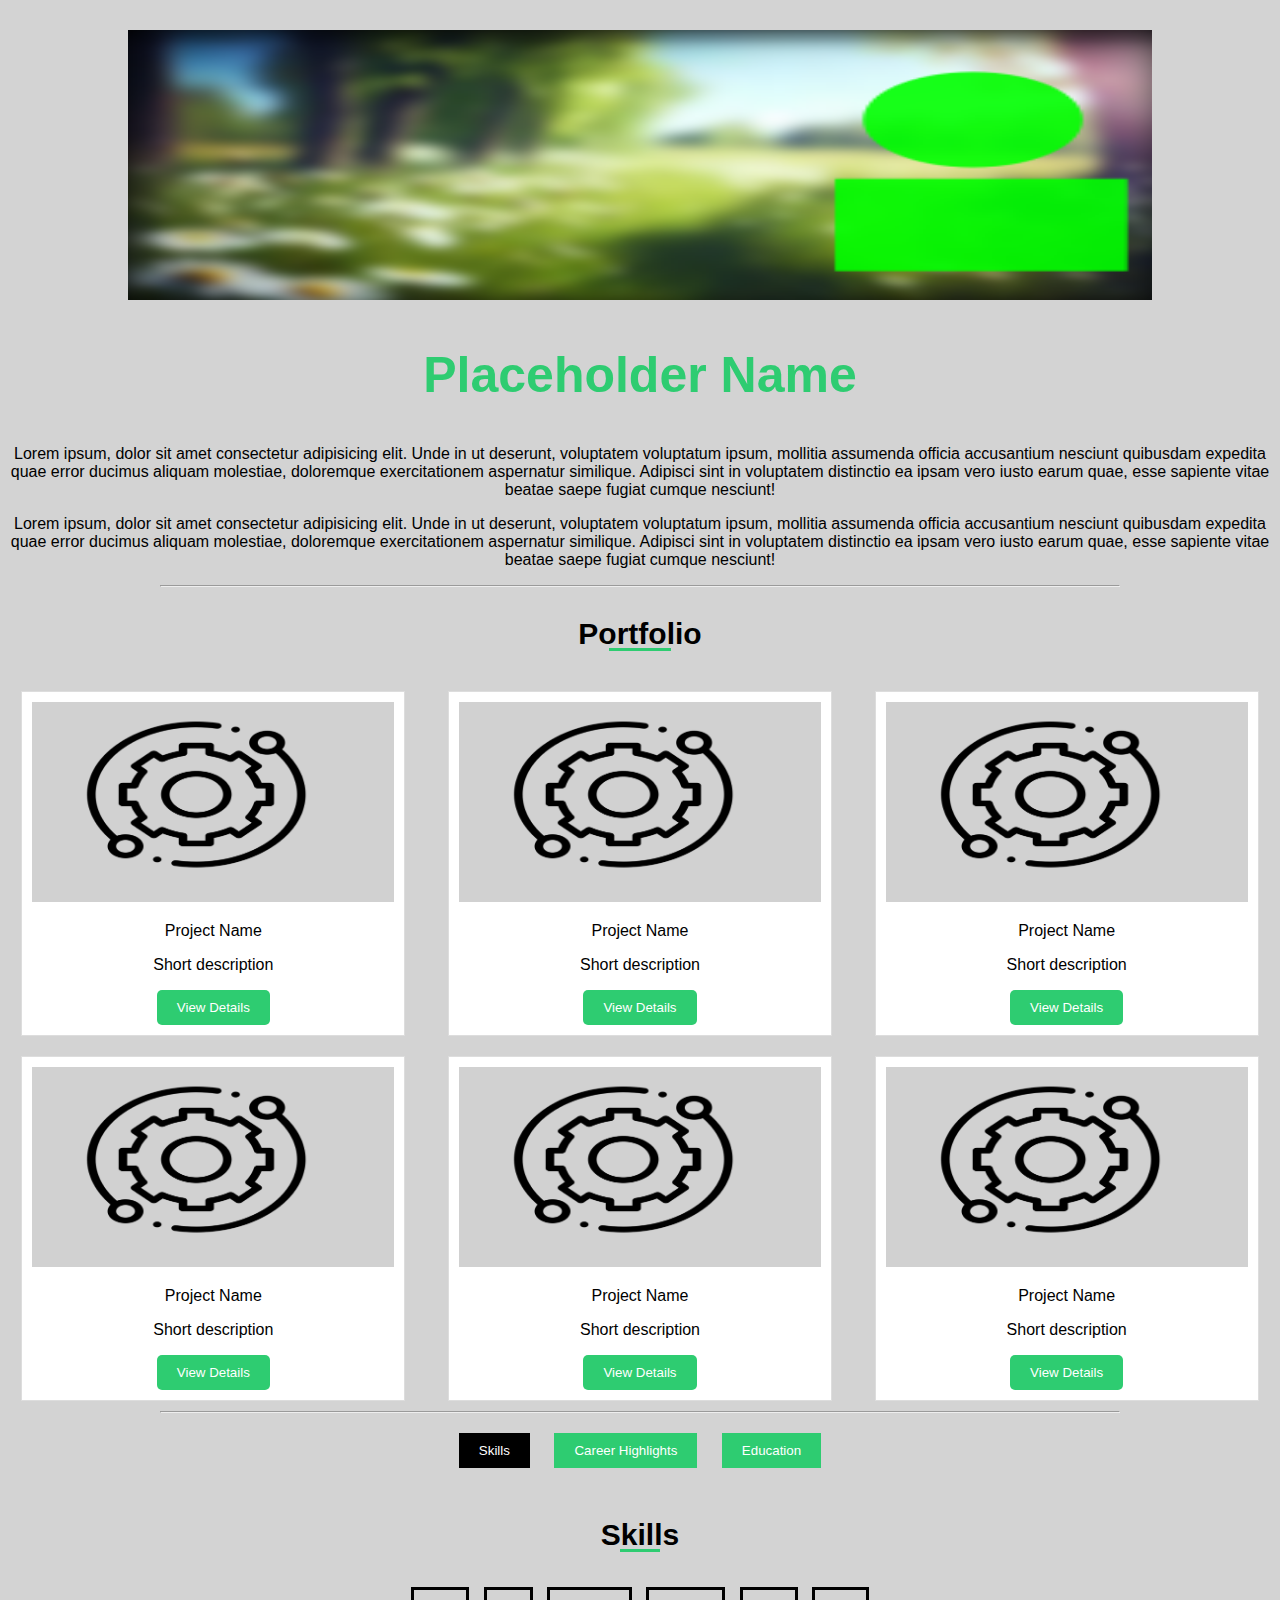
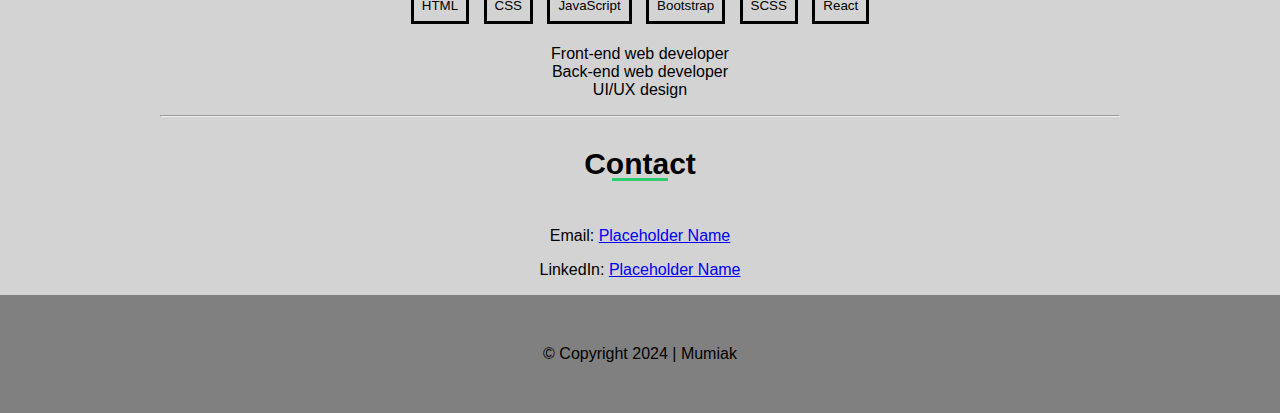
==== commit 7f6d718f: "Tabs added for easier viewing" ====
--- a/index.html
+++ b/index.html
@@ -26,10 +26,10 @@
             mollitia assumenda officia accusantium nesciunt quibusdam expedita quae error ducimus aliquam molestiae,
             doloremque exercitationem aspernatur similique. Adipisci sint in voluptatem distinctio ea ipsam vero iusto
             earum quae, esse sapiente vitae beatae saepe fugiat cumque nesciunt!</p>
-            <p>Lorem ipsum, dolor sit amet consectetur adipisicing elit. Unde in ut deserunt, voluptatem voluptatum ipsum,
-                mollitia assumenda officia accusantium nesciunt quibusdam expedita quae error ducimus aliquam molestiae,
-                doloremque exercitationem aspernatur similique. Adipisci sint in voluptatem distinctio ea ipsam vero iusto
-                earum quae, esse sapiente vitae beatae saepe fugiat cumque nesciunt!</p>
+        <p>Lorem ipsum, dolor sit amet consectetur adipisicing elit. Unde in ut deserunt, voluptatem voluptatum ipsum,
+            mollitia assumenda officia accusantium nesciunt quibusdam expedita quae error ducimus aliquam molestiae,
+            doloremque exercitationem aspernatur similique. Adipisci sint in voluptatem distinctio ea ipsam vero iusto
+            earum quae, esse sapiente vitae beatae saepe fugiat cumque nesciunt!</p>
     </section>
 
     <hr>
@@ -39,6 +39,7 @@
         <h3>Portfolio</h3>
 
         <!--The projects-->
+        <!--The first column-->
         <div class="row">
             <div class="column">
                 <div class="card">
@@ -66,6 +67,7 @@
             </div>
         </div>
 
+        <!--the second column-->
         <div class="row">
             <div class="column">
                 <div class="card">
@@ -96,57 +98,60 @@
 
     <hr>
 
-    <!--Skills-->
-    <section id="skills">
-        <h3>Skills</h3>
+    <div class="tabs">
+        <button class="tablink" onclick="openTab(event, 'skills')">Skills</button>
+        <button class="tablink" onclick="openTab(event, 'career')">Career Highlights</button>
+        <button class="tablink" onclick="openTab(event, 'education')">Education</button>
 
-        <!--buttons in one line with skills-->
-        <div class="skills">
-            <button>HTML</button>
-            <button>CSS</button>
-            <button>JavaScript</button>
-            <button>Bootstrap</button>
-            <button>SCSS</button>
-            <button>React</button>
+        <div id="skills" class="tabcontent">
+            <!--Skills section content-->
+            <section>
+                <h3>Skills</h3>
+                <div class="skills">
+                    <button>HTML</button>
+                    <button>CSS</button>
+                    <button>JavaScript</button>
+                    <button>Bootstrap</button>
+                    <button>SCSS</button>
+                    <button>React</button>
+                </div>
+                <div class="titles">
+                    <ul>
+                        <li>Front-end web developer</li>
+                        <li>Back-end web developer</li>
+                        <li>UI/UX design</li>
+                    </ul>
+                </div>
+            </section>
         </div>
 
-        <div class="titles">
-            <ul>
-                <li>Front-end web developer</li>
-                <li>Back-end web developer</li>
-                <li>UI/UX design</li>
-            </ul>
+        <div id="career" class="tabcontent">
+            <!--Career Highlights section content-->
+            <section>
+                <h3>Career Highlights</h3>
+                <div class="career">
+                    <h4 class="place">City, County</h4>
+                    <h4>Software Developer</h4>
+                    <ul>
+                        <li>Maintaining sites</li>
+                        <li>Developing sites</li>
+                    </ul>
+                </div>
+            </section>
         </div>
-    </section>
 
-    <hr>
-
-    <!--Past experience-->
-    <section id="career">
-        <h3>Career Highlights</h3>
-
-        <div class="career">
-            <h4 class="place">City, County</h4>
-            <h4>Software Developer</h4>
-            <ul>
-                <li>Maintaining sites</li>
-                <li>Developing sites</li>
-            </ul>
+        <div id="education" class="tabcontent">
+            <!--Education section content-->
+            <section>
+                <h3>Education</h3>
+                <div class="education">
+                    <h4 class="place">City, County</h4>
+                    <h4>University</h4>
+                    <a href="#">View University</a>
+                </div>
+            </section>
         </div>
-    </section>
-
-    <hr>
-
-    <!--Education-->
-    <section id="education">
-        <h3>Education</h3>
-
-        <div class="education">
-            <h4 class="place">City, County</h4>
-            <h4>University</h4>
-            <a href="#">View University</a>
-        </div>
-    </section>
+    </div>
 
     <hr>
 
@@ -158,8 +163,6 @@
         <p>LinkedIn: <a href="#">Placeholder Name</a></p>
     </section>
 
-    <hr>
-
     <!--Footer-->
     <footer>
         <p>© Copyright 2024 | Mumiak </p>
@@ -169,4 +172,4 @@
 
 </body>
 
-</html>
+</html>--- a/css/styles.css
+++ b/css/styles.css
@@ -1,9 +1,8 @@
-/* General styles*/
+/* General styles */
 * {
     box-sizing: border-box;
 }
 
-/*Styles for the content*/
 body {
     font-family: sans-serif;
     margin: 0;
@@ -11,7 +10,6 @@
     background: lightgray;
 }
 
-/* Styles for the section headings*/
 h3 {
     font-size: 30px;
     display: inline-block;
@@ -21,12 +19,12 @@
 h3::after {
     content: "";
     display: block;
-    width: 50%; /* Adjust the width as needed */
-    height: 3px; /* Border thickness */
+    width: 50%;
+    height: 3px;
     background-color: #2ecc71;
     position: absolute;
     bottom: 0;
-    left: 25%; /* Adjust the left position to center the border */
+    left: 25%;
 }
 
 /* Syles for the introduction part*/
@@ -99,7 +97,27 @@
     background-color: #2ecc71;
 }
 
-/* styels for the skills */
+/* styles for the tabs */
+.tabs {
+    text-align: center;
+}
+
+.tablink {
+    background-color: #2ecc71;
+    color: white;
+    padding: 10px 20px;
+    border: none;
+    cursor: pointer;
+    margin: 20px 10px;
+}
+
+.tablink.active {
+    background-color: black;
+    color: white;
+}
+
+
+/* styles for the skills */
 #skills {
     text-align: center;
 }
@@ -208,7 +226,6 @@
 
 /* Media Query for Mobile Devices */
 @media only screen and (max-width: 600px) {
-
     #home,
     #portfolio,
     #skills,
@@ -259,7 +276,6 @@
 
 /*Media queries to accomodate tablets*/
 @media only screen and (min-width: 601px) and (max-width: 1024px) {
-
     #home,
     #portfolio,
     #skills,
